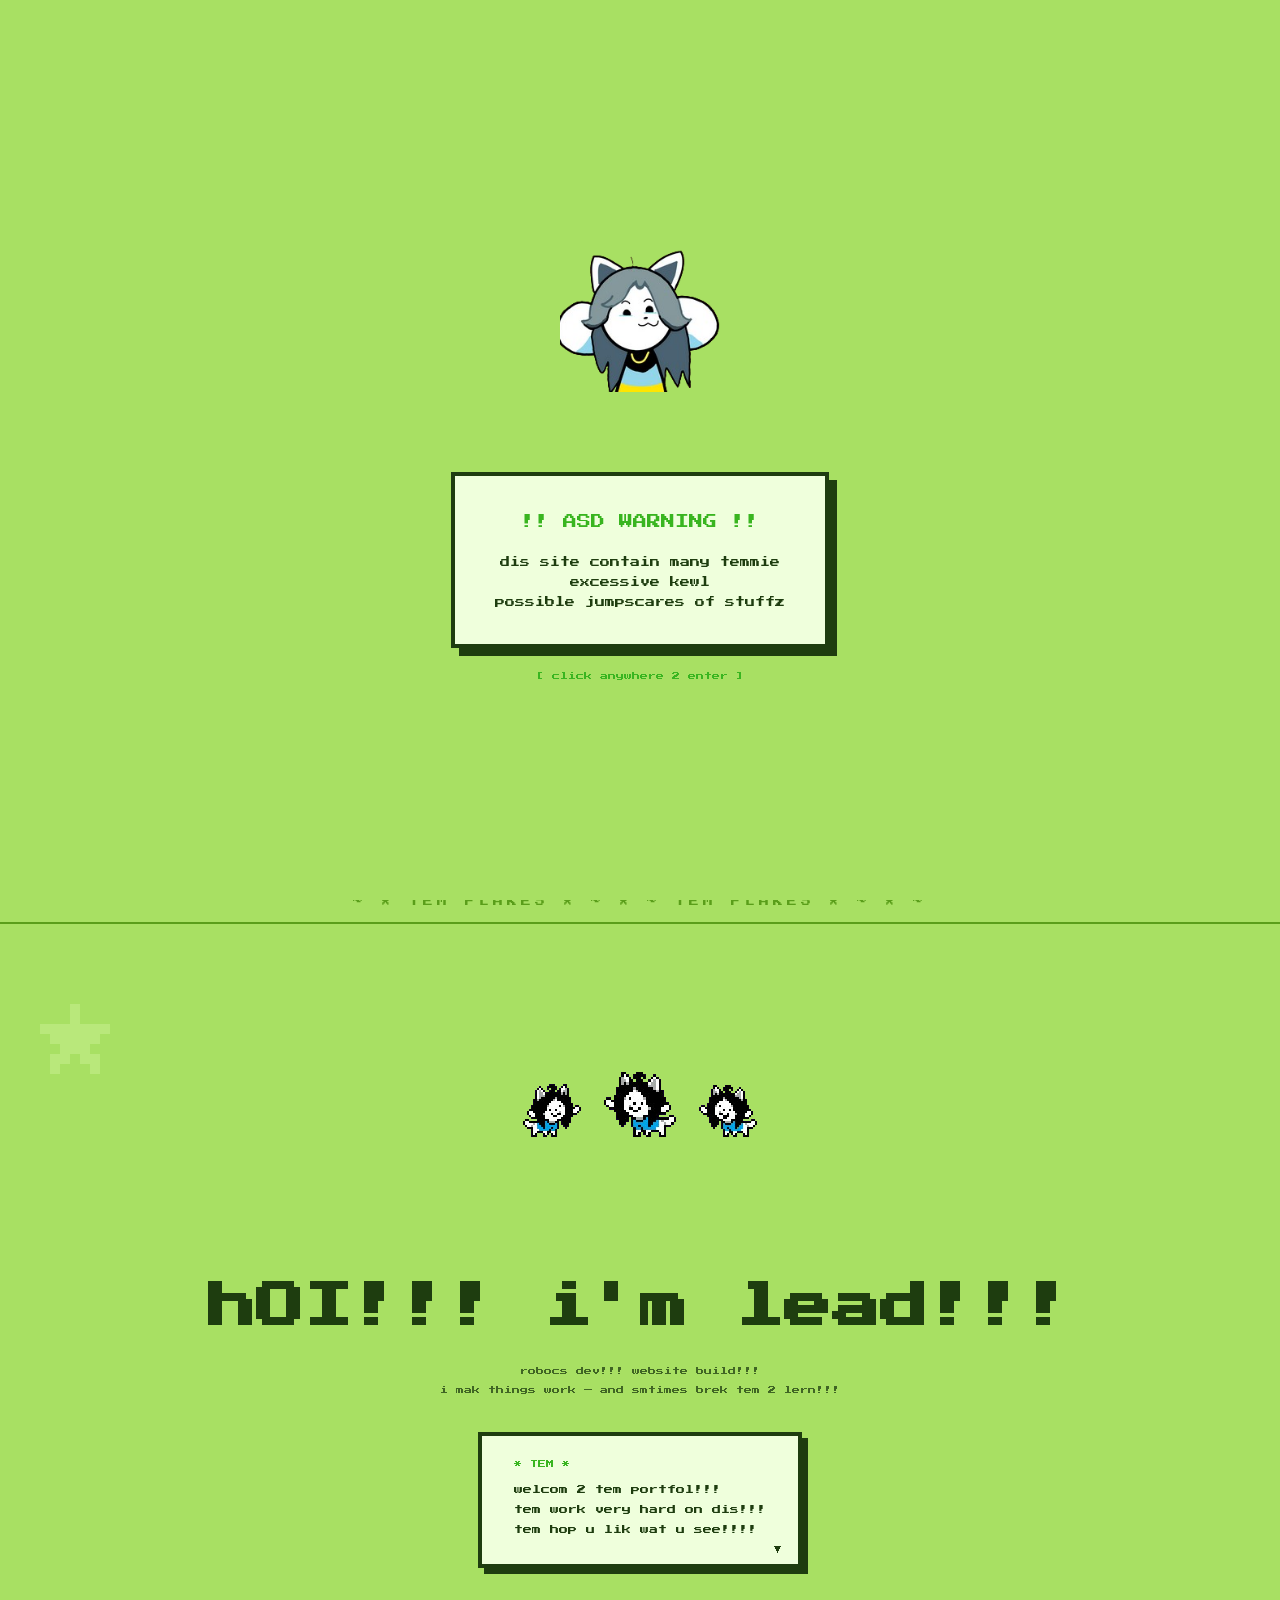
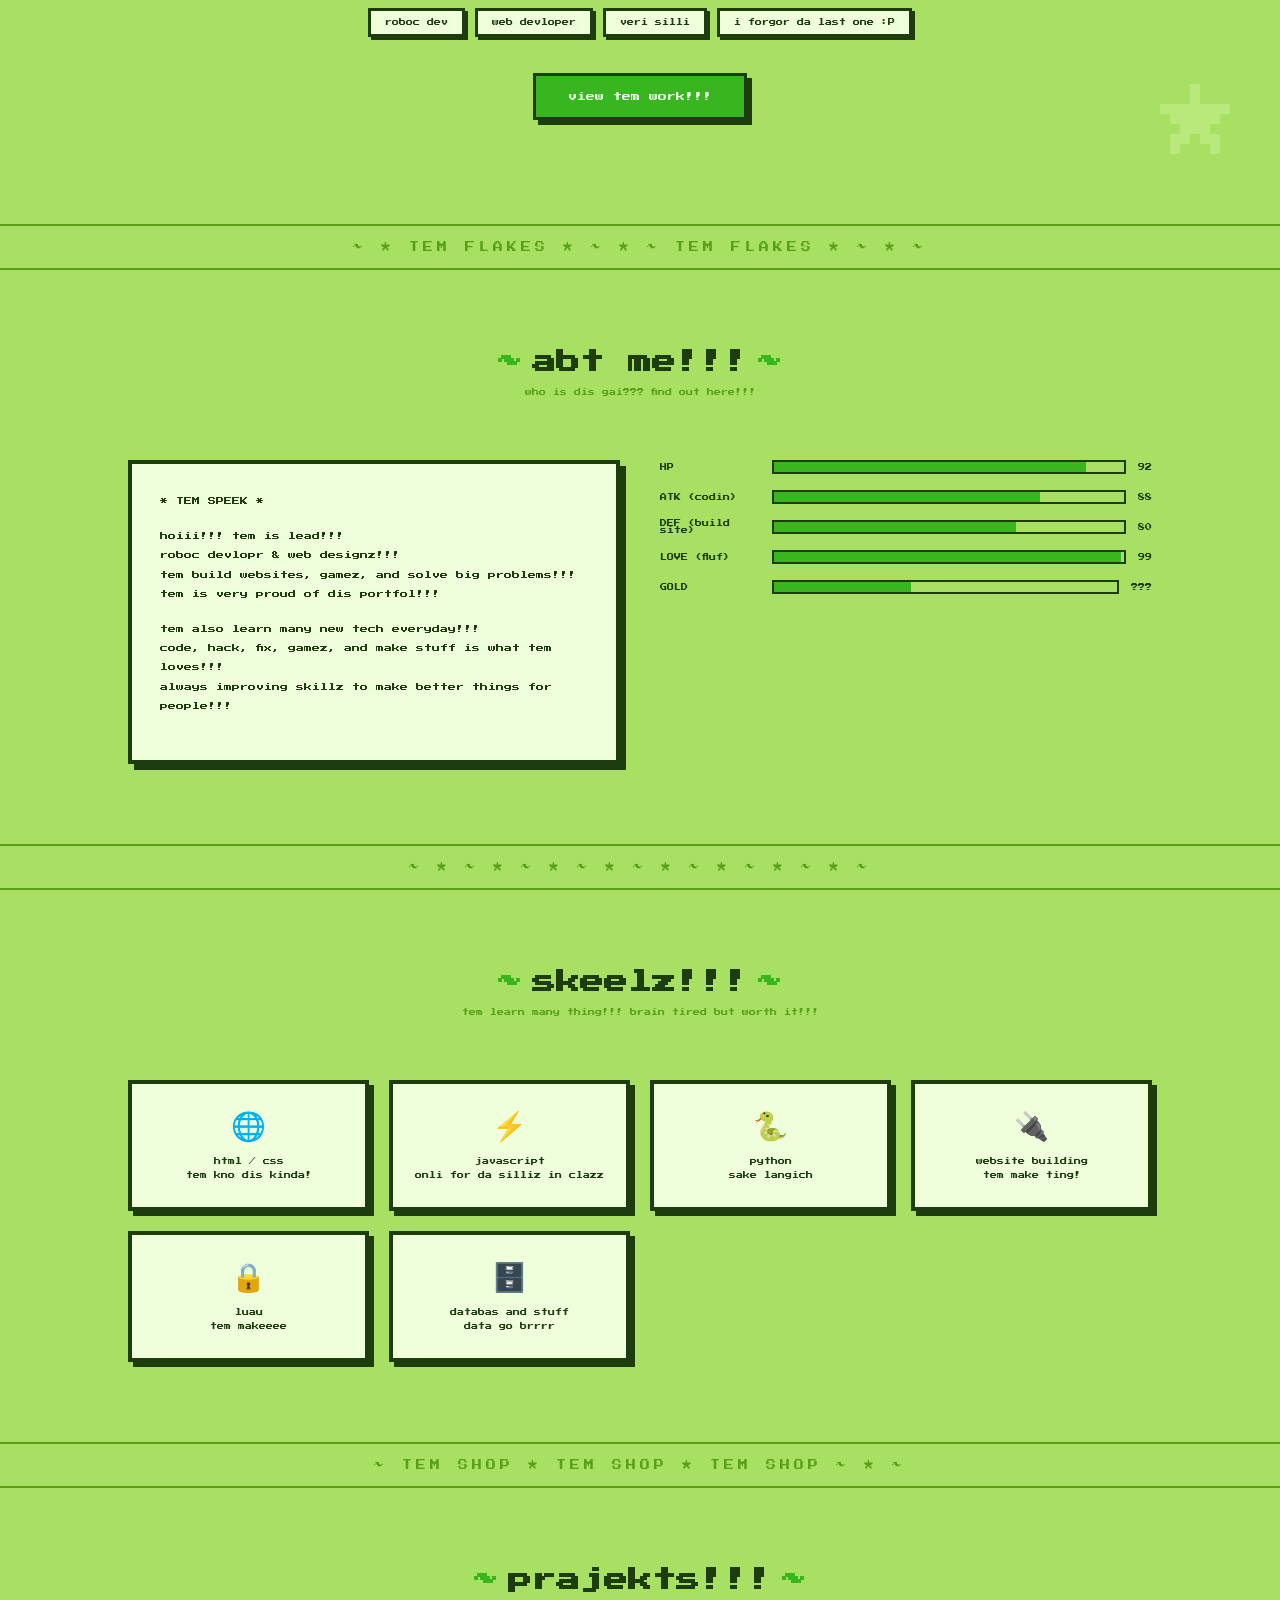
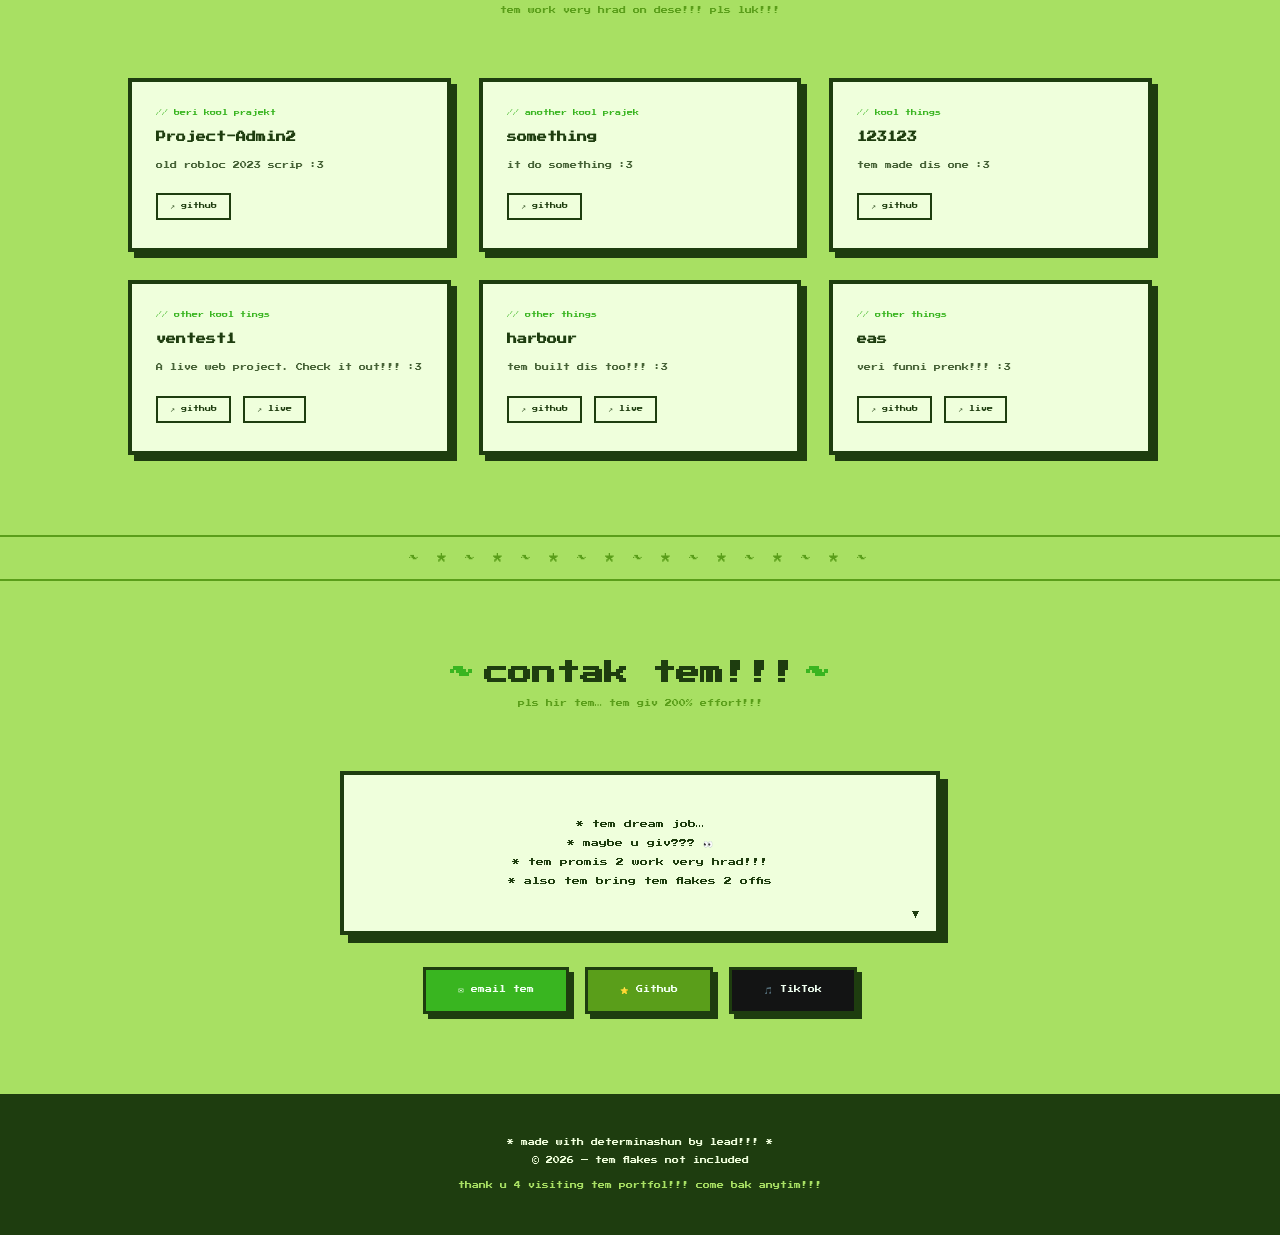
==== index.html @ 37a1c943 "Rename chingching.html to index.html" ====
<!DOCTYPE html>
<html lang="en">
<head>
    <meta charset="UTF-8">
    <meta name="viewport" content="width=device-width, initial-scale=1.0">
    <title>lead's portfol!!! hoiii :3</title>
    <link href="https://fonts.googleapis.com/css2?family=Press+Start+2P&display=swap" rel="stylesheet">
    <link href="assets/images/O-O temmie.gif" rel="icon">
    <link rel="stylesheet" href="assets/styles/styling-framework.css">
    <style type="text/css">
        :root {
            --gold: #a8e063;
            --dark-gold: #5a9e1a;
            --light-gold: #d4f5a0;
            --cream: #efffdc;
            --brown: #1e3d0f;
            --red: #39b520;
            --white: #f0fff0;
            --shadow: rgba(30, 61, 15, 0.4);
            --neon-pink: #ff006e;
            --neon-yellow: #ccff00;
            --neon-cyan: #00f5ff;
            --neon-green: #06d6a0;
            --neon-purple: #8338ec;
            --neon-orange: #39b520;
        }

        * { margin: 0; padding: 0; box-sizing: border-box; }

        body {
            background-color: var(--gold);
            color: var(--brown);
            font-family: 'Press Start 2P', monospace;
            cursor: url("data:image/svg+xml,%3Csvg xmlns='http://www.w3.org/2000/svg' width='32' height='32' viewBox='0 0 32 32'%3E%3Ctext y='28' font-size='28'%3E🐾%3C/text%3E%3C/svg%3E") 0 0, auto;
            overflow-x: hidden;
        }

        /*SCANLINE TEXTURE*/
        body::before {
            content: '';
            position: fixed;
            inset: 0;
            background: repeating-linear-gradient(
                0deg,
                transparent,
                transparent 3px,
                rgba(30, 61, 15, 0.04) 3px,
                rgba(30, 61, 15, 0.04) 4px
            );
            pointer-events: none;
            z-index: 9998;
        }

        .temmie-shop-background {
            content: "";
            
            top: 50px;
            left: 0;
            width: 100%;       
            height: 60vh;      
            background: url("assets/images/temmie-green-hehe.png") no-repeat center;
            background-size: cover;
            z-index: -1;      
        }

        
        h1 {
            animation: glitch 0.3s infinite;
            z-index: 2;
            text-align: center;
            margin-top: 100px;
        }

        .typewriter {
            overflow: hidden;
            border-right: .15em solid red;
            white-space: nowrap;
            animation: typing 3s steps(30, end), blink-caret .75s step-end infinite;
            z-index: 2;
        }

        .float-tem {
            position: fixed;
            bottom: 20px;
            right: 20px;
            z-index: 500;
            animation: bounce-float 1s step-end infinite;
            cursor: pointer;
            image-rendering: pixelated;
            width: 56px;
        }

        @media (max-width: 700px) {
            #about .about-grid { grid-template-columns: 1fr; }
            nav { padding: 14px 20px; }
            .nav-links { gap: 14px; }
            .nav-links a { font-size: 6px; }
            .section { padding: 60px 6vw; }
        }

        @media (max-width: 480px) {
            .temmie-shop-background {
                height: 60vh; /* shrink height a bit on mobile */
                background-position: center center; /* keep shop centered */
                width: 100vw;
            }
        }

        /* animeshunn uwu*/
        @keyframes glitch {
            0%, 90%, 100% { text-shadow: none; transform: none; }
            92% { text-shadow: 3px 0 var(--red); transform: translateX(-2px); }
            94% { text-shadow: -3px 0 #4499ff; transform: translateX(2px); }
            96% { text-shadow: 3px 0 var(--red); transform: translateX(-1px); }
            98% { text-shadow: none; transform: none; }
        }

        @keyframes bounce {
            0%, 100% { transform: translateY(0); }
            50% { transform: translateY(-6px); }
        }

        @keyframes bounce-float {
            0%, 100% { transform: translateY(0px); }
            50% { transform: translateY(-8px); }
        }

        @keyframes wobble {
            0%, 100% { transform: rotate(-2deg); }
            50% { transform: rotate(2deg); }
        }

        @keyframes blink {
            0%, 100% { opacity: 1; }
            50% { opacity: 0; }
        }

        @keyframes spin-slow {
            from { transform: rotate(0deg); }
            to { transform: rotate(360deg); }
        }

        @keyframes fadeSlide {
            from { opacity: 0; transform: translateY(6px); }
            to { opacity: 1; transform: translateY(0); }
        }

        @keyframes shake {
            0%,100% { transform: translate(0,0) rotate(0); }
            10% { transform: translate(-6px, 4px) rotate(-3deg); }
            30% { transform: translate(6px,-4px) rotate(3deg); }
            50% { transform: translate(-4px, 4px) rotate(-2deg); }
            70% { transform: translate(4px,-4px) rotate(2deg); }
            90% { transform: translate(-2px, 2px) rotate(-1deg); }
        }

        @keyframes typing {
            from { width: 0 }
            to { width: 100% }
        }

        @keyframes blink-caret {
            from, to { border-color: transparent }
            50% { border-color: rgb(25, 25, 25); }
        }


        @keyframes fadeIn {
            from { opacity: 0; }
            to { opacity: 1; }
        }


        @keyframes tem_having_asd_xd {
            0%  { transform: translate(0px, 0px) rotate(0deg); }
            25% { transform: translate(2px, -2px) rotate(-1deg); }
            50% { transform: translate(-2px, 2px) rotate(1deg); }
            75% { transform: translate(2px, 2px) rotate(0deg); }
            100%{ transform: translate(0px, 0px) rotate(0deg); }
        }

        @keyframes violentShake {
            0%  { transform: translate(0, 0) rotate(0); }
            10% { transform: translate(-8px, 6px) rotate(-4deg); }
            20% { transform: translate(8px, -6px) rotate(4deg); }
            30% { transform: translate(-10px, 4px) rotate(-5deg); }
            40% { transform: translate(10px, -4px) rotate(5deg); }
            50% { transform: translate(-8px, 6px) rotate(-4deg); }
            60% { transform: translate(8px, -6px) rotate(4deg); }
            70% { transform: translate(-10px, 4px) rotate(-5deg); }
            80% { transform: translate(10px, -4px) rotate(5deg); }
            90% { transform: translate(-6px, 3px) rotate(-3deg); }
            100%{ transform: translate(0, 0) rotate(0); }
        }

        .shake {
            animation: shake 0.45s;
        }

        #end-animation {
            position: relative;
            width: 300px;
            height: 300px;
            margin: 50px auto;
            z-index: 1;
        }

        #nervy-temmie {

            position: absolute;
            top: 54%;
            bottom: 0;
            text-align: center;
        }

        #nervy-temmie img {
            width: 100%;
            height: 100%;
            object-fit: contain;   /* keeps full image visible */
            display: block;
        }

        .nervy-temmie-adj {
            position: absolute;
            top: 54%;
            bottom: 0;
            right: 50%;
            left: 20%;
            height: 75%;
            width: 75%;
        }

        .happi-temmie-adj {
            position: absolute;
            top: 54%;
            bottom: 0;
            right: 50%;
            left: 20%;
            height: 75%;
            width: 75%;
        }

        .fade-in {
            animation: fadeIn 1s ease-in;
        }

        .shake-burst {
            animation: violentShake 0.45s infinite;
        }

        .tem_having_asd_xd {
            animation: tem_having_asd_xd 0.3s infinite;
        }

        .tem_so_nervy {
            animation: tem_having_asd_xd 0.3s infinite;
        }

    </style>
</head>
<body>
    <div id="introOverlay"> 

        <img width="160" src="assets/images/happi-tem.png" class="tem_having_asd_xd">
        <br><br>
        <div class="warning-box">
            <p class="big">!! ASD WARNING !!</p>
            <p>dis site contain many temmie<br>
               excessive kewl<br>
               possible jumpscares of stuffz</p>
        </div>
        <p class="click-hint" style="color: var(--red);">[ click anywhere 2 enter ]</p>
    </div>

    <!-- the top thingy idk -->
    <nav>
        <a href="#hero" class="nav-logo">lead~</a>
        <ul class="nav-links">
            <li><a href="#about">Abt</a></li>
            <li><a href="#skills">skeel</a></li>
            <li><a href="#projects">prajek</a></li>
            <li><a href="#contact">Contak</a></li>
        </ul>
    </nav>
    <div id="myHome"></div>
    <div class="temmie-shop-background">
        <div id="end-animation">
            <div>
                <img id="nervy-temmie" src="assets/images/temmie_animation.gif">
            </div>
        </div>
    </div>
    <h1 hidden>Hoiii!!!</h1> <!-- for sufer sicreet ister eggy hehe-->
    <br>
    <p id="message" style="font-size: 19px; text-align: center;">
        "welcom to my portfol!!! plz enjoy ur stay!!!"
    </p>
    <br><br>
    <br>
    <div class="randmsg-dialog-box">
        <p id="randomMessage" style="color: rgb(0, 0, 0); font-family: 'Press Start 2P', monospace; font-size: 13px; margin-top: 20px; margin-bottom: 20px; text-align: center;"></p>
        <a href="https://www.paypal.me/ObtainiumHamster#buy-me-hot-choccy-:3" class="tem-colleg">buy tem hot chocolate :3</a>
    </div>
    <div class="tem-divider">~ ★ TEM FLAKES ★ ~ ★ ~ TEM FLAKES ★ ~ ★ ~</div>

    <!-- MAIN -->
    <section id="hero">
        <div class="hero-temmie-row">
            <img src="assets/images/reverted-floating-temmie.png" alt="temmie">
            <img src="assets/images/floating-temmie.png" alt="temmie" style="animation-delay:0.2s">
            <img src="assets/images/happi-floating-temmie.png" alt="temmie" style="animation-delay:0.4s">
        </div>

        <h1>hOI!!! i'm lead!!!</h1>
        <p class="hero-subtitle">robocs dev!!! website build!!! <br>i mak things work — and smtimes brek tem 2 lern!!!</p>

        <div class="hero-dialog-box">
            <div class="dialog-name">* TEM *</div>
            <p class="dialog-text">
                welcom 2 tem portfol!!!<br>
                tem work very hard on dis!!!<br>
                tem hop u lik wat u see!!!! 
            </p>
        </div>

        <div class="hero-tags">
            <span class="tag">roboc dev</span>
            <span class="tag">web devloper</span>
            <span class="tag">veri silli</span>
            <span class="tag">i forgor da last one :P</span>
        </div>

        <a href="#projects" class="btn">view tem work!!!</a>
    </section>

    <div class="tem-divider">~ ★ TEM FLAKES ★ ~ ★ ~ TEM FLAKES ★ ~ ★ ~</div>

    <!-- ABOUT -->
    <section id="about" class="section">
        <div class="section-header">
            <h2 class="section-title">abt me!!!</h2>
            <p class="section-subtitle">who is dis gai??? find out here!!!</p>
        </div>
        <div class="about-grid">
            <div class="about-dialog">
                <p>* TEM SPEEK *</p>
                <p>
                    hoiii!!! tem is lead!!!<br>
                    roboc devlopr & web designz!!!<br>
                    tem build websites, gamez, and solve big problems!!!<br>
                    tem is very proud of dis portfol!!!
                </p>
                <p>
                    tem also learn many new tech everyday!!!<br>
                    code, hack, fix, gamez, and make stuff is what tem loves!!!<br>
                    always improving skillz to make better things for people!!!
                </p>
            </div>
            <div class="about-stats">
                <div class="stat-row">
                    <span class="stat-label">HP</span>
                    <div class="stat-bar-bg"><div class="stat-bar-fill" style="width:89%"></div></div>
                    <span>92</span>
                </div>
                <div class="stat-row">
                    <span class="stat-label">ATK (codin)</span>
                    <div class="stat-bar-bg"><div class="stat-bar-fill" style="width:76%"></div></div>
                    <span>88</span>
                </div>
                <div class="stat-row">
                    <span class="stat-label">DEF (build site)</span>
                    <div class="stat-bar-bg"><div class="stat-bar-fill" style="width:69%"></div></div>
                    <span>80</span>
                </div>
                <div class="stat-row">
                    <span class="stat-label">LOVE (fluf)</span>
                    <div class="stat-bar-bg"><div class="stat-bar-fill" style="width:99%"></div></div>
                    <span>99</span>
                </div>
                <div class="stat-row">
                    <span class="stat-label">GOLD</span>
                    <div class="stat-bar-bg"><div class="stat-bar-fill" style="width:40%"></div></div>
                    <span>???</span>
                </div>
            </div>
        </div>
    </section>

    <div class="tem-divider">~ ★ ~ ★ ~ ★ ~ ★ ~ ★ ~ ★ ~ ★ ~ ★ ~</div>

    <!-- SKILLS  -->
    <section id="skills" class="section">
        <div class="section-header">
            <h2 class="section-title">skeelz!!!</h2>
            <p class="section-subtitle">tem learn many thing!!! brain tired but worth it!!!</p>
        </div>
        <div class="skills-grid">
            <div class="skill-card"><span class="skill-icon">🌐</span><p class="skill-name">html / css<br>tem kno dis kinda!</p></div>
            <div class="skill-card"><span class="skill-icon">⚡</span><p class="skill-name">javascript<br>onli for da silliz in clazz</p></div>
            <div class="skill-card"><span class="skill-icon">🐍</span><p class="skill-name">python<br>sake langich</p></div>
            <div class="skill-card"><span class="skill-icon">🔌</span><p class="skill-name">website building<br>tem make ting!</p></div>
            <div class="skill-card"><span class="skill-icon">🔒</span><p class="skill-name">luau<br>tem makeeee</p></div>
            <div class="skill-card"><span class="skill-icon">🗄️</span><p class="skill-name">databas and stuff<br>data go brrrr</p></div>
        </div>
    </section>

    <div class="tem-divider">~ TEM SHOP ★ TEM SHOP ★ TEM SHOP ~ ★ ~</div>

    <!-- PROJECTS -->
    <section id="projects" class="section">
        <div class="section-header">
            <h2 class="section-title">prajekts!!!</h2>
            <p class="section-subtitle">tem work very hrad on dese!!! pls luk!!!</p>
        </div>
        <div class="projects-grid">
            <div class="project-card">
                <p class="project-tag">// beri kool prajekt</p>
                <h3 class="project-title">Project-Admin2</h3>
                <p class="project-desc">old robloc 2023 scrip :3</p>
                <div class="project-links">
                    <a href="https://github.com/ayytrix/Project-Admin2" class="project-link">↗ github</a>
                </div>
            </div>
            <div class="project-card">
                <p class="project-tag">// another kool prajek</p>
                <h3 class="project-title">something</h3>
                <p class="project-desc">it do something :3</p>
                <div class="project-links">
                    <a href="https://github.com/ayytrix/something" class="project-link">↗ github</a>
                </div>
            </div>
            <div class="project-card">
                <p class="project-tag">// kool things</p>
                <h3 class="project-title">123123</h3>
                <p class="project-desc">tem made dis one :3</p>
                <div class="project-links">
                    <a href="https://github.com/ayytrix/123123" class="project-link">↗ github</a>
                </div>
            </div>
            <div class="project-card">
                <p class="project-tag">// other kool tings</p>
                <h3 class="project-title">ventest1</h3>
                <p class="project-desc">A live web project. Check it out!!! :3</p>
                <div class="project-links">
                    <a href="https://github.com/ayytrix/ventest1" class="project-link">↗ github</a>
                    <a href="https://venux.fun/" class="project-link">↗ live</a>
                </div>
            </div>
            <div class="project-card">
                <p class="project-tag">// other things</p>
                <h3 class="project-title">harbour</h3>
                <p class="project-desc">tem built dis too!!! :3</p>
                <div class="project-links">
                    <a href="https://github.com/ayytrix/harbour" class="project-link">↗ github</a>
                    <a href="https://ayytrix.github.io/harbour/home.html" class="project-link">↗ live</a>
                </div>
            </div>
            <div class="project-card">
                <p class="project-tag">// other things</p>
                <h3 class="project-title">eas</h3>
                <p class="project-desc">veri funni prenk!!! :3</p>
                <div class="project-links">
                    <a href="https://github.com/ayytrix/eas" class="project-link">↗ github</a>
                    <a href="https://ayytrix.github.io/eas/index.html" class="project-link">↗ live</a>
                </div>
            </div>
        </div>
    </section>

    <div class="tem-divider">~ ★ ~ ★ ~ ★ ~ ★ ~ ★ ~ ★ ~ ★ ~ ★ ~</div>

    <!-- ─── CONTACT ─── -->
    <section id="contact" class="section">
        <div class="section-header">
            <h2 class="section-title">contak tem!!!</h2>
            <p class="section-subtitle">pls hir tem… tem giv 200% effort!!!</p>
        </div>
        <div class="contact-box">
            <div class="contact-dialog">
                <p>
                    * tem dream job…<br>
                    * maybe u giv??? 👀<br>
                    * tem promis 2 work very hrad!!!<br>
                    * also tem bring tem flakes 2 offis
                </p>
            </div>
            <div class="contact-links">
                <a href="mailto:imthetoxicchemical@gmail.com" class="btn" style="font-size:7px">✉ email tem</a>
                <a href="https://github.com/ayytrix" class="btn" style="font-size:7px; background: var(--dark-gold);">⭐ Github</a>
                <a href="https://www.tiktok.com/@thetoxicchemical" class="btn" style="font-size:7px; background: #131414;">🎵 TikTok</a>
            </div>
        </div>
    </section>

    <!-- ─── FOOTER ─── -->
    <footer>
        <p>* made with determinashun by lead!!! *</p>
        <p>© 2026 — tem flakes not included</p>
        <p style="margin-top:8px; color: var(--gold);">thank u 4 visiting tem portfol!!! come bak anytim!!!</p>
    </footer>
    <audio src="assets/music/Undertale - Sound Effects.mp3" id="shopsound" preload="auto" hidden></audio>
    <audio id="bgMusic" src="assets/music/Undertale - Tem Shop [Remix].mp3" preload="auto" loop></audio>
    <audio id="asdmusic" src="assets/music/UNDERTALE Tem Shop Remix (NEW! Music Video by cheezeEGGSTREEME) (mp3cut.net).mp3" preload="auto" loop></audio>

    <!-- floating temmie hehe :3 -->
    <img class="float-tem" id="floatTem"
         src="assets/images/floating-temmie.png"
         title="hoiii!!!">
    <script>

        // Keyboard shortcuts
        document.addEventListener("keydown", function(e) {
            const blocked =
                e.key === "F12" ||
                (e.ctrlKey && e.shiftKey && e.key === "I") ||
                (e.ctrlKey && e.shiftKey && e.key === "J") ||
                (e.ctrlKey && e.shiftKey && e.key === "C") ||
                (e.ctrlKey && e.key.toLowerCase() === "u") ||
                (e.ctrlKey && e.key.toLowerCase() === "s"); // blocks Ctrl+S too
        
            if (blocked) {
                e.preventDefault();
                window.location.href = "https://www.youtube.com/watch?v=a0WErwWfNLw";
            }
        });
        
        // Right-click
        document.addEventListener("contextmenu", function(e) {
            e.preventDefault();
            window.location.href = "https://www.youtube.com/watch?v=a0WErwWfNLw";
        });
        
        // DevTools open detection (size-based)
        setInterval(function() {
            if (window.outerWidth - window.innerWidth > 160 ||
                window.outerHeight - window.innerHeight > 160) {
                window.location.href = "https://www.youtube.com/watch?v=a0WErwWfNLw";
            }
        }, 1000);
        
        // Debugger trap
        setInterval(function() {
            var start = performance.now();
            debugger;
            var end = performance.now();
            if (end - start > 100) {
                window.location.replace("https://www.youtube.com/watch?v=a0WErwWfNLw");
            }
        }, 50);
        
        // Disable text selection
        document.addEventListener("selectstart", e => e.preventDefault());
        
        // Disable drag
        document.addEventListener("dragstart", e => e.preventDefault());
        
        const messages = [
            "tem worked very hard on dis!!! many skill!!! wow!!!",
            "u look at project!!! tem proud of dis one!!!",
            "tem learn many thing!!! brain very tired but proud!!!",
            "dis project took 1000 year!!! tem survive!!!",
            "tem code… tem cry… tem finish!!!",
            "dis part show tem coding power!!! very impress!!!",
            "tem hope u lik!!! took many hour and tem fluf!!!",
            "click around!!! portfolio full of tem talent!!!",
            "if u hir tem… tem wil giv 200% effort!!!",
            "thank u for visit tem portfol!!! come bak anytim!!!",
            "portfolio built with determinashun!!!",
            "plz admire tem hard work!!!",
            "tem dream job… maybe u giv??? 👀",
            "thank u for touring tem world!!!"
        ];

        const messageElement = document.getElementById("randomMessage");

        function showRandomMessage() {
            
            const randomIndex = Math.floor(Math.random() * messages.length);
            const message = messages[randomIndex];
            messageElement.textContent = message;

            messageElement.classList.remove("fade-in");
            void messageElement.offsetWidth; 
            messageElement.classList.add("fade-in");

            const randomTime = Math.floor(Math.random() * 3000) + 4000;
            setTimeout(showRandomMessage, randomTime);
        }
        showRandomMessage();

    </script>
    <script>
        // nervy temmie wen u hover uhm the colleg button thingy hehe
        const btn = document.querySelector(".tem-colleg");
        const temmyyy = document.getElementById("nervy-temmie");
        const sound = document.getElementById("shopsound");
        const textty = document.getElementById("message");

        const shucks_msg = [
            "aww :C",
            "oh nooo…",
            "tem sad now…",
            "tem try… but nooo…",
            "dis not fun…",
            "tem heart hurt…",
            "uwu why…",
            "tem feel lonely…",
            "s-s-sorry…",
            "tem cry a lil…",
            "ohhh fluff…",
            "tem disappoint…",
            "nooo… not dis…",
            "aw man…",
            "tem wanna nap…",
            "tem frowny face :<",
            "plz pookster 🥺"
        ];

        function random_shucks_msg() {
            const randomMSG = Math.floor(Math.random() * shucks_msg.length);
            const msg = shucks_msg[randomMSG];

            textty.textContent = msg;
            
        }

        btn.addEventListener("mouseenter", () => {
            temmyyy.classList.add("shake-burst");
            temmyyy.src = "assets/images/sweating-nervous.gif";
            temmyyy.classList.add("nervy-temmie-adj");
            textty.innerText = "PLZ PLZ PLZ PLZ PLZ PLZ PLZ!!!!";
        });

        btn.addEventListener("mouseleave", () => {
            temmyyy.classList.remove("shake-burst");
            temmyyy.src = "assets/images/temmie_animation.gif";
            temmyyy.classList.remove("nervy-temmie-adj");
            random_shucks_msg();

            setTimeout(() => {
                textty.innerText = "welcom to my portfol!!! plz enjoy ur stay!!!";
            },700);
        });

        btn.addEventListener("click", () => {
            temmyyy.classList.remove("shake-burst");
            temmyyy.src = "assets/images/hoi-one-eye-closed.gif";
            temmyyy.classList.remove("nervy-temmie-adj");
            temmyyy.classList.add("happi-temmie-adj"); // make sure to return to original position by removing this class
            //play sound effect
            sound.currentTime = 0;
            sound.play();
            temmyyy.classList.remove("happi-temmie-adj");
            textty.innerText = "YEZ!! TEMMIE HAPPI!!! :D";
            
            setTimeout(() => {
                textty.innerText = "welcom to my portfol!!! plz enjoy ur stay!!!";
            },2000);
            
        })

        // for floating temmie xd
        const floatTem = document.getElementById("floatTem");
        floatTem.addEventListener("click", () => {
            floatTem.classList.remove("shake");
            void floatTem.offsetWidth;
            floatTem.classList.add("shake");
            rotateMsgs();
        });

        //temmie nervous hehe
        const tem = document.getElementById("nervy-temmie");

        function burstShake() {
        tem.classList.add("tem_so_nervy");

        setTimeout(() => {
            tem.classList.remove("tem_so_nervy");
        }, 450);
        }

        setInterval(burstShake, 5000);

        // my temmie animation :3
        const text = document.getElementById("message");

        function shakeymakey() {
            text.classList.add("tem_having_asd_xd");
        }

        setInterval(shakeymakey, 5000);

        let eastereggies = false;

        function eastereggy() {
            return Math.random() < 0.1; // 10% chance this will happen if not 0.3 please don't forget to change it back :3
        }



        function asdmeltdown() {

            function loadMeltdown() {
                const link = document.createElement("link");
                link.rel = "stylesheet";
                link.href = "assets/styles/asd-meltdown.css";

                document.head.appendChild(link);

                const linkscript = document.createElement("script");
                linkscript.src = "assets/scripts/asd-metldown.js";
                
                document.body.appendChild(linkscript);
            }

            // Start musix
            const music = document.getElementById("asdmusic");
            music.volume = 0.7;
            music.play();

            if (eastereggies) {

                loadMeltdown();

                const allH1 = document.getElementsByTagName("h1");
                const allH2 = document.getElementsByTagName("h2");
                const alltemdiv = document.getElementsByClassName("tem-divider");
                const allIMG = document.getElementsByTagName("img");
                const allAnchor = document.getElementsByTagName("a");

                for (let a of allAnchor) {
                    a.style.display = "block";
                    a.style.animation = "violentShake 0.45s infinite";
                    a.style.animation = "glitch 4s infinite;";
                }

                for (let h of allH1) {
                    h.style.display = "block";
                    h.style.animation = "violentShake 0.45s infinite";
                    h.style.animation = "glitch 4s infinite;";
                    h.style.fontSize = "50px";
                }
                for (let h of allH2) {
                    h.style.display = "block";
                    h.style.animation = "violentShake 0.45s infinite";
                    h.style.animation = "glitch 4s infinite;";
                    h.style.fontSize = "50px";
                }
                for (let d of alltemdiv) {
                    d.style.display = "block";
                    d.style.animation = "glitch 4s infinite;";
                    d.innerText = "TOO MUCHH FIZZY DRINK TOO MUCHHH FIZZYY TOO MUCKK";
                }
                for (let imgs of allIMG) {
                    imgs.style.display = "block";
                    imgs.style.animation = "violentShake 0.45s infinite";
                    imgs.style.animation = "glitch 4s infinite;";
                }
        
            }
        }

        // fopr ainmation
        document.getElementById("introOverlay").addEventListener("click", function () {
            const overlay = this;
            overlay.style.transition = "opacity 1s ease-out";
            overlay.style.opacity = 0;
            setTimeout(() => overlay.remove(), 1000);
            document.getElementById('message').classList.add('typewriter');

            if (eastereggy()) {
                console.log("IT JUST HAPPENED!");
                eastereggies = true;
                asdmeltdown();

            }

            else {
                // Start musix
            const music = document.getElementById("bgMusic");
            music.volume = 0.4;
            music.play();
            }

            
        });

        const observer = new IntersectionObserver((entries) => {
            entries.forEach(e => {
                if (e.isIntersecting) {
                    e.target.querySelectorAll('.stat-bar-fill').forEach(bar => {
                        bar.style.animation = 'none';
                        void bar.offsetWidth;
                        bar.style.animation = '';
                    });
                }
            });
        }, { threshold: 0.3 });
        const aboutSection = document.getElementById("about");
        if (aboutSection) observer.observe(aboutSection);
    </script>
    
</body>
</html>
---- assets/styles/styling-framework.css ----
/* NAV */
nav {
    position: fixed;
    top: 0; left: 0; right: 0;
    z-index: 100;
    display: flex;
    align-items: center;
    justify-content: space-between;
    padding: 16px 40px;
    background: var(--cream);
    border-bottom: 4px solid var(--brown);
    box-shadow: 0 4px 0 var(--dark-gold);
}

.nav-logo {
    font-size: 10px;
    color: var(--red);
    text-decoration: none;
    animation: wobble 2s ease-in-out infinite;
    display: inline-block;
}

.nav-links {
    display: flex;
    gap: 28px;
    list-style: none;
}

.nav-links a {
    font-size: 8px;
    color: var(--brown);
    text-decoration: none;
    padding: 4px 8px;
    border: 2px solid transparent;
    transition: all 0.15s;
    display: block;
}

.nav-links a:hover {
    border: 2px solid var(--brown);
    background: var(--gold);
    transform: translate(-2px, -2px);
    box-shadow: 2px 2px 0 var(--brown);
}

/* HERO */
#hero {
    min-height: 100vh;
    display: flex;
    flex-direction: column;
    align-items: center;
    justify-content: center;
    padding: 100px 40px 60px;
    position: relative;
    background: var(--gold);
    text-align: center;
    overflow: hidden;
}

/* pixel corner decorations */
#hero::before, #hero::after {
    content: '★';
    position: absolute;
    font-size: 80px;
    color: var(--light-gold);
    opacity: 0.4;
}
#hero::before { top: 80px; left: 40px; animation: spin-slow 8s linear infinite; }
#hero::after  { bottom: 60px; right: 40px; animation: spin-slow 8s linear infinite reverse; }

.hero-temmie-row {
    display: flex;
    gap: 16px;
    margin-bottom: 32px;
    align-items: flex-end;
}

.hero-temmie-row img {
    image-rendering: pixelated;
    animation: bounce 0.5s step-end infinite;
    width: 64px;
}

.hero-temmie-row img:nth-child(2) { animation-delay: 0.15s; width: 80px; }
.hero-temmie-row img:nth-child(3) { animation-delay: 0.3s; }

#hero h1 {
    font-size: clamp(20px, 5vw, 48px);
    color: var(--brown);
    animation: glitch 4s infinite;
    margin-bottom: 16px;
    line-height: 1.6;
}

.hero-subtitle {
    font-size: 8px;
    color: var(--brown);
    opacity: 0.75;
    line-height: 2.4;
    max-width: 500px;
    margin-bottom: 32px;
}

.hero-dialog-box {
    background: var(--cream);
    border: 4px solid var(--brown);
    padding: 24px 32px;
    max-width: 600px;
    text-align: left;
    box-shadow: 6px 6px 0 var(--brown);
    margin-bottom: 40px;
    position: relative;
}

.hero-dialog-box::after {
    content: '▼';
    position: absolute;
    bottom: 10px;
    right: 16px;
    font-size: 8px;
    animation: blink 0.8s step-end infinite;
}

.dialog-name {
    font-size: 8px;
    color: var(--red);
    margin-bottom: 12px;
}

.dialog-text {
    font-size: 9px;
    line-height: 2.2;
    color: var(--brown);
}

.hero-tags {
    display: flex;
    flex-wrap: wrap;
    gap: 10px;
    justify-content: center;
    margin-bottom: 36px;
}

.tag {
    font-size: 7px;
    padding: 8px 14px;
    border: 3px solid var(--brown);
    color: var(--brown);
    background: var(--cream);
    box-shadow: 3px 3px 0 var(--brown);
    transition: all 0.1s;
}

.tag:hover {
    transform: translate(-2px, -2px);
    box-shadow: 5px 5px 0 var(--brown);
}

.btn {
    font-family: 'Press Start 2P', monospace;
    font-size: 9px;
    padding: 16px 32px;
    background: var(--red);
    color: var(--white);
    border: 3px solid var(--brown);
    box-shadow: 5px 5px 0 var(--brown);
    cursor: pointer;
    text-decoration: none;
    display: inline-block;
    transition: all 0.1s;
}

.btn:hover {
    transform: translate(-3px, -3px);
    box-shadow: 8px 8px 0 var(--brown);
}

.btn:active {
    transform: translate(2px, 2px);
    box-shadow: 2px 2px 0 var(--brown);
}

.tem-colleg {
    font-size: 6px;
    padding: 8px 12px;
    border: 2px solid var(--brown);
    color: var(--brown);
    text-decoration: none;
    transition: all 0.1s;
    text-align: center;
}

.tem-colleg:hover {
    background: var(--brown);
    color: var(--cream);
}

/* SECTIONS */
.section {
    padding: 80px 10vw;
    position: relative;
}

.section:nth-child(even) {
    background: var(--gold);
}

.section-header {
    text-align: center;
    margin-bottom: 60px;
}

.section-title {
    font-size: clamp(14px, 3vw, 24px);
    color: var(--brown);
    margin-bottom: 12px;
    display: inline-block;
    position: relative;
}

.section-title::before,
.section-title::after {
    content: '~';
    color: var(--red);
    margin: 0 10px;
}

.section-subtitle {
    font-size: 7px;
    color: var(--dark-gold);
    line-height: 2;
}

/* ABOUT */
#about .about-grid {
    display: grid;
    grid-template-columns: 1fr 1fr;
    gap: 40px;
    align-items: start;
    background-color: var(--crem);
}

.about-dialog {
    background: var(--cream);
    border: 4px solid var(--brown);
    padding: 28px;
    box-shadow: 6px 6px 0 var(--brown);
}

.section:nth-child(even) .about-dialog {
    background: var(--cream);
}

.about-dialog p {
    font-size: 8px;
    line-height: 2.4;
    margin-bottom: 16px;
    color: var(--brown);
}

.about-stats {
    display: flex;
    flex-direction: column;
    gap: 16px;
}

.stat-row {
    display: flex;
    align-items: center;
    gap: 12px;
    font-size: 7px;
}

.stat-label {
    width: 100px;
    color: var(--brown);
    flex-shrink: 0;
}

.stat-bar-bg {
    flex: 1;
    height: 14px;
    background: var(--gold);
    border: 2px solid var(--brown);
}

.section:nth-child(even) .stat-bar-bg {
    background: var(--light-gold);
}

.stat-bar-fill {
    height: 100%;
    background: var(--red);
    animation: grow-bar 1.5s ease-out forwards;
    transform-origin: left;
}

@keyframes grow-bar {
    from { width: 0 }
}

/* SKILLS */
.skills-grid {
    display: grid;
    grid-template-columns: repeat(auto-fill, minmax(200px, 1fr));
    gap: 20px;
}

.skill-card {
    background: var(--cream);
    border: 4px solid var(--brown);
    padding: 24px 20px;
    box-shadow: 5px 5px 0 var(--brown);
    text-align: center;
    transition: all 0.15s;
}

.section:nth-child(even) .skill-card {
    background: var(--cream);
}

.skill-card:hover {
    transform: translate(-3px, -3px);
    box-shadow: 8px 8px 0 var(--brown);
}

.skill-card .skill-icon {
    font-size: 28px;
    display: block;
    margin-bottom: 12px;
}

.skill-card .skill-name {
    font-size: 7px;
    color: var(--brown);
    line-height: 2;
}

/* PROJECTS */
.projects-grid {
    display: grid;
    grid-template-columns: repeat(auto-fill, minmax(300px, 1fr));
    gap: 28px;
}

.project-card {
    background: var(--cream);
    border: 4px solid var(--brown);
    padding: 28px 24px;
    box-shadow: 6px 6px 0 var(--brown);
    transition: all 0.15s;
    position: relative;
}

.section:nth-child(even) .project-card {
    background: var(--cream);
}

.project-card:hover {
    transform: translate(-4px, -4px);
    box-shadow: 10px 10px 0 var(--brown);
}

.project-tag {
    font-size: 6px;
    color: var(--red);
    margin-bottom: 12px;
}

.project-title {
    font-size: 10px;
    color: var(--brown);
    margin-bottom: 12px;
    line-height: 1.8;
}

.project-desc {
    font-size: 7px;
    color: var(--brown);
    opacity: 0.8;
    line-height: 2.2;
    margin-bottom: 20px;
}

.project-techs {
    display: flex;
    flex-wrap: wrap;
    gap: 6px;
    margin-bottom: 20px;
}

.tech-badge {
    font-size: 6px;
    padding: 4px 8px;
    background: var(--gold);
    border: 2px solid var(--brown);
    color: var(--brown);
}

.section:nth-child(even) .tech-badge {
    background: var(--cream);
}

.project-links {
    display: flex;
    gap: 12px;
}

.project-link {
    font-size: 6px;
    padding: 8px 12px;
    border: 2px solid var(--brown);
    color: var(--brown);
    text-decoration: none;
    transition: all 0.1s;
}

.project-link:hover {
    background: var(--brown);
    color: var(--cream);
}

/* CONTACT */
#contact {
    text-align: center;
}

.contact-box {
    max-width: 600px;
    margin: 0 auto;
}

.contact-dialog {
    background: var(--cream);
    border: 4px solid var(--brown);
    padding: 40px;
    box-shadow: 8px 8px 0 var(--brown);
    margin-bottom: 32px;
    position: relative;
}

.contact-dialog::after {
    content: '▼';
    position: absolute;
    bottom: 12px;
    right: 16px;
    font-size: 8px;
    animation: blink 0.8s step-end infinite;
}

.contact-dialog p {
    font-size: 8px;
    line-height: 2.4;
    color: var(--brown);
}

.contact-links {
    display: flex;
    gap: 16px;
    justify-content: center;
    flex-wrap: wrap;
}

/* FOOTER */
footer {
    background: var(--brown);
    color: var(--cream);
    text-align: center;
    padding: 40px;
    font-size: 7px;
    line-height: 2.5;
}

#randomQuote {
    position: absolute;
    bottom: 48px;
    right: 10vw;
    font-family: 'Share Tech Mono', monospace;
    font-size: 11px;
    color: #2e2e2e;
    text-align: right;
    max-width: 340px;
    line-height: 1.8;
    transition: opacity 1s ease;
}


.tem-divider {
    text-align: center;
    padding: 16px;
    font-size: 10px;
    color: var(--dark-gold);
    letter-spacing: 4px;
    background: var(--gold);
    border-top: 2px solid var(--dark-gold);
    border-bottom: 2px solid var(--dark-gold);
}

.randmsg-dialog-box {
    background: var(--cream);
    border: 4px solid var(--brown);
    padding: 24px 32px;
    max-width: 600px;
    text-align: center;
    box-shadow: 6px 6px 0 var(--brown);
    
    margin: 40px auto;
    position: relative;
}

/* INTRO OVERLAY */
#introOverlay {
    position: fixed;
    inset: 0;
    background: var(--gold);
    z-index: 9999;
    display: flex;
    flex-direction: column;
    align-items: center;
    justify-content: center;
    cursor: pointer;
    gap: 24px;
}

#introOverlay .warning-box {
    border: 4px solid var(--brown);
    background: var(--cream);
    padding: 32px 40px;
    text-align: center;
    box-shadow: 8px 8px 0 var(--brown);
    max-width: 480px;
}

#introOverlay .warning-box p {
    font-size: 10px;
    line-height: 2;
    color: var(--brown);
}

#introOverlay .warning-box p.big {
    font-size: 14px;
    color: var(--red);
    margin-bottom: 16px;
}

#introOverlay .click-hint {
    font-size: 8px;
    color: var(--dark-gold);
    animation: blink 1s step-end infinite;
}
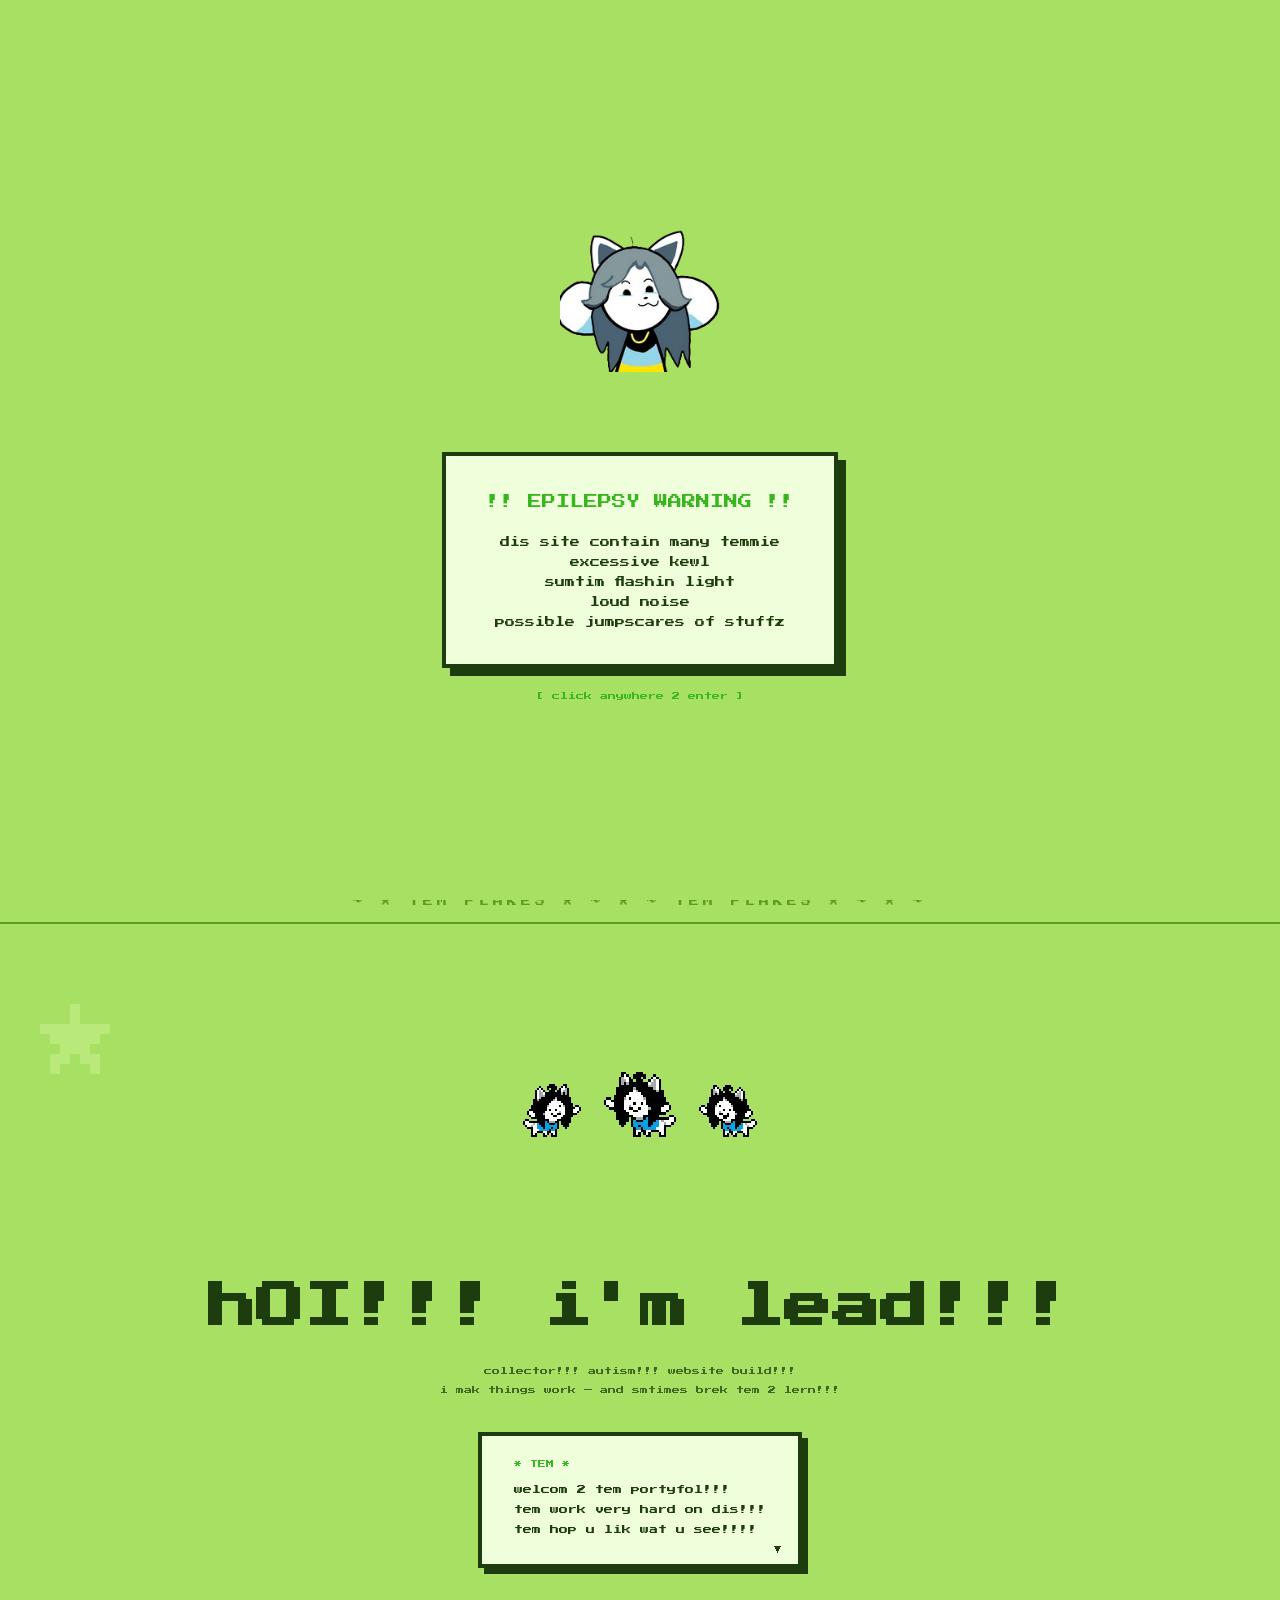
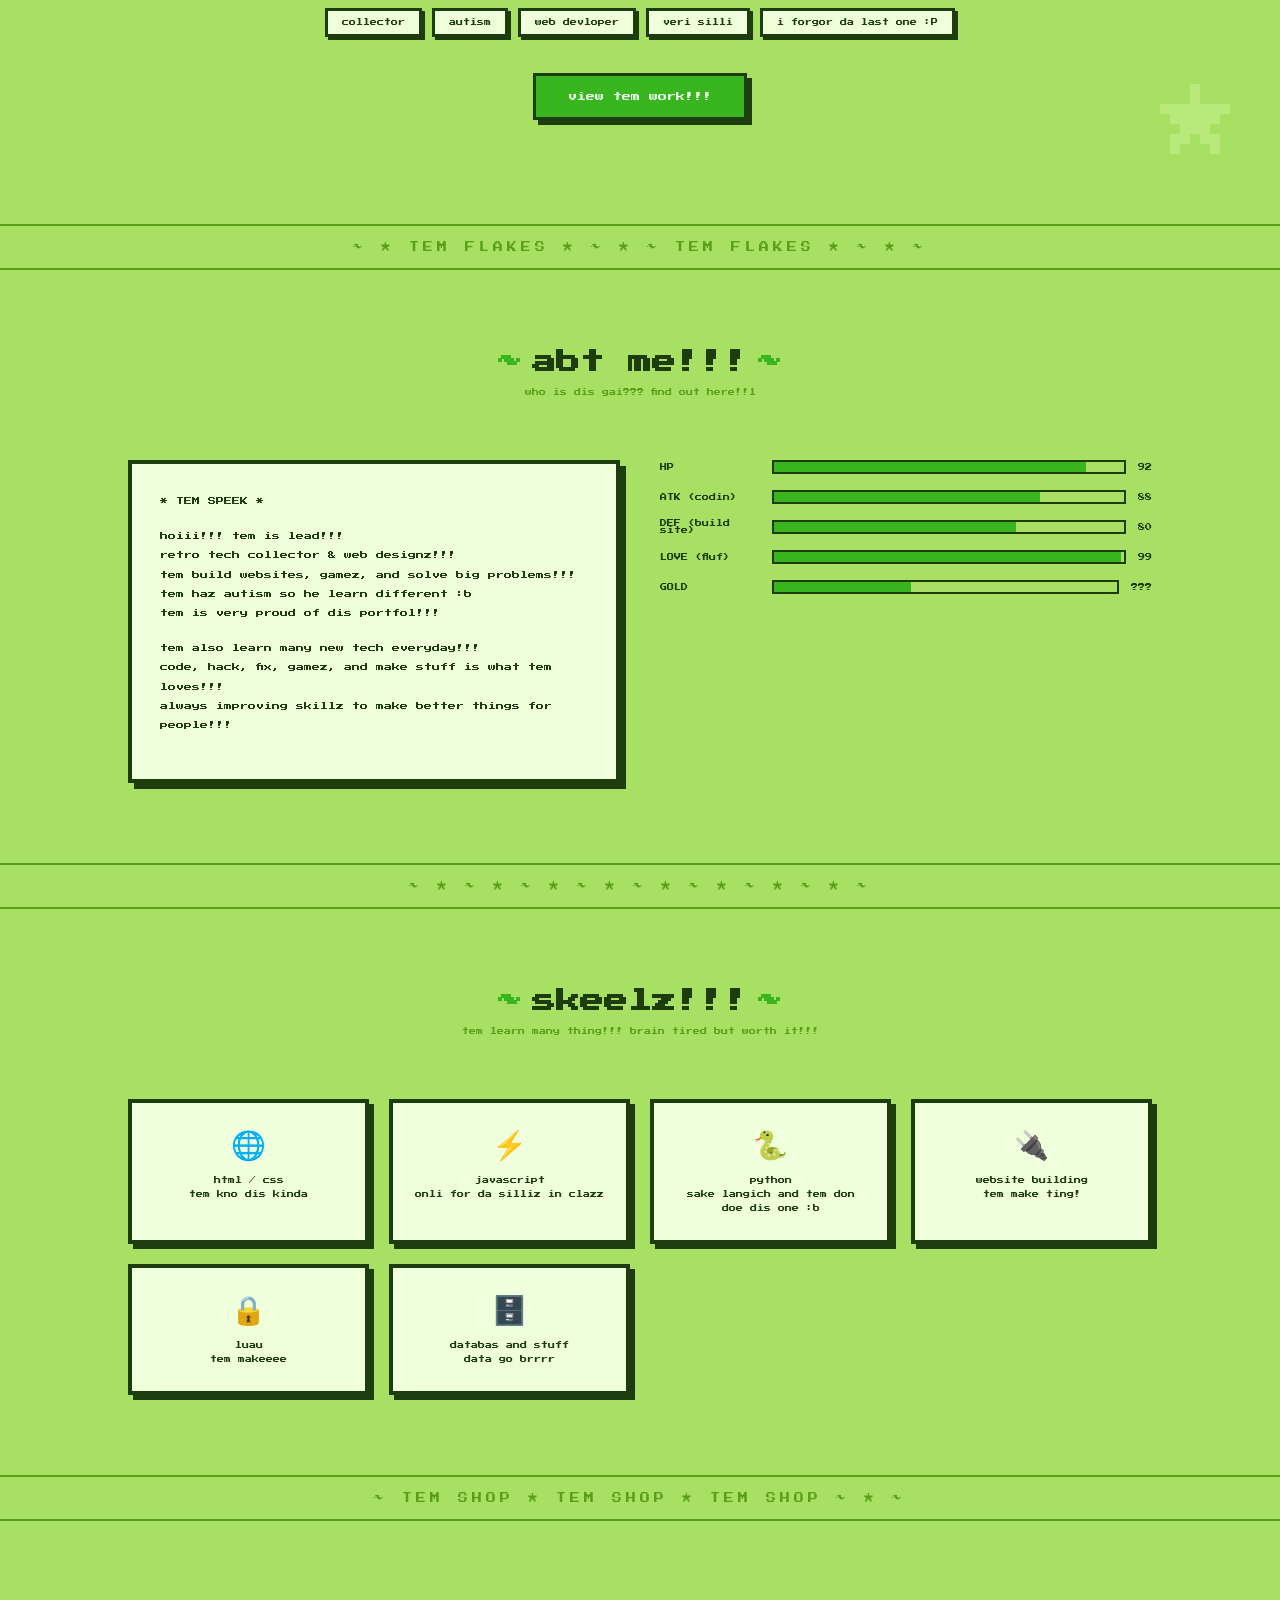
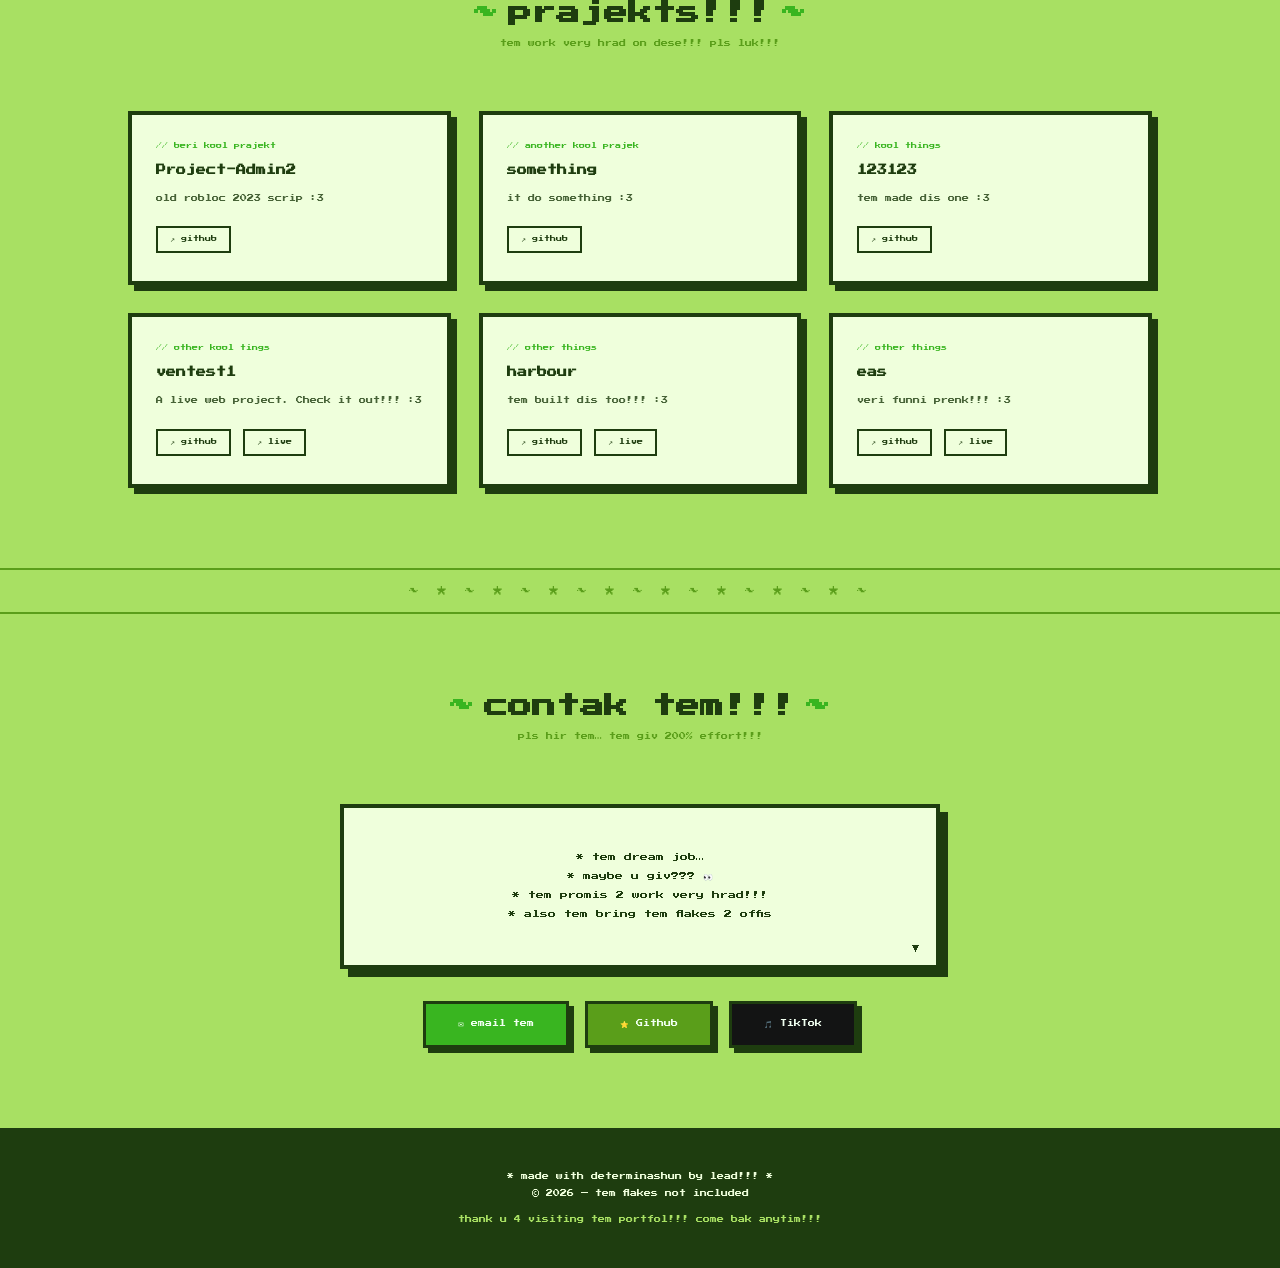
==== commit 1500dd88: "Update index.html" ====
--- a/index.html
+++ b/index.html
@@ -264,9 +264,11 @@
         <img width="160" src="assets/images/happi-tem.png" class="tem_having_asd_xd">
         <br><br>
         <div class="warning-box">
-            <p class="big">!! ASD WARNING !!</p>
+            <p class="big">!! EPILEPSY WARNING !!</p>
             <p>dis site contain many temmie<br>
                excessive kewl<br>
+                sumtim flashin light<br>
+                loud noise<br>
                possible jumpscares of stuffz</p>
         </div>
         <p class="click-hint" style="color: var(--red);">[ click anywhere 2 enter ]</p>
@@ -276,10 +278,10 @@
     <nav>
         <a href="#hero" class="nav-logo">lead~</a>
         <ul class="nav-links">
-            <li><a href="#about">Abt</a></li>
-            <li><a href="#skills">skeel</a></li>
-            <li><a href="#projects">prajek</a></li>
-            <li><a href="#contact">Contak</a></li>
+            <li><a href="#about">abut</a></li>
+            <li><a href="#skills">skeelz</a></li>
+            <li><a href="#projects">prajeks</a></li>
+            <li><a href="#contact">contak tem</a></li>
         </ul>
     </nav>
     <div id="myHome"></div>
@@ -312,19 +314,20 @@
         </div>
 
         <h1>hOI!!! i'm lead!!!</h1>
-        <p class="hero-subtitle">robocs dev!!! website build!!! <br>i mak things work — and smtimes brek tem 2 lern!!!</p>
+        <p class="hero-subtitle">collector!!! autism!!! website build!!! <br>i mak things work — and smtimes brek tem 2 lern!!!</p>
 
         <div class="hero-dialog-box">
             <div class="dialog-name">* TEM *</div>
             <p class="dialog-text">
-                welcom 2 tem portfol!!!<br>
+                welcom 2 tem portyfol!!!<br>
                 tem work very hard on dis!!!<br>
                 tem hop u lik wat u see!!!! 
             </p>
         </div>
 
         <div class="hero-tags">
-            <span class="tag">roboc dev</span>
+            <span class="tag">collector</span>
+            <span class="tag">autism</span>
             <span class="tag">web devloper</span>
             <span class="tag">veri silli</span>
             <span class="tag">i forgor da last one :P</span>
@@ -339,15 +342,16 @@
     <section id="about" class="section">
         <div class="section-header">
             <h2 class="section-title">abt me!!!</h2>
-            <p class="section-subtitle">who is dis gai??? find out here!!!</p>
+            <p class="section-subtitle">who is dis gai??? find out here!!1</p>
         </div>
         <div class="about-grid">
             <div class="about-dialog">
                 <p>* TEM SPEEK *</p>
                 <p>
                     hoiii!!! tem is lead!!!<br>
-                    roboc devlopr & web designz!!!<br>
+                    retro tech collector & web designz!!!<br>
                     tem build websites, gamez, and solve big problems!!!<br>
+                    tem haz autism so he learn different :b<br>
                     tem is very proud of dis portfol!!!
                 </p>
                 <p>
@@ -395,9 +399,9 @@
             <p class="section-subtitle">tem learn many thing!!! brain tired but worth it!!!</p>
         </div>
         <div class="skills-grid">
-            <div class="skill-card"><span class="skill-icon">🌐</span><p class="skill-name">html / css<br>tem kno dis kinda!</p></div>
+            <div class="skill-card"><span class="skill-icon">🌐</span><p class="skill-name">html / css<br>tem kno dis kinda</p></div>
             <div class="skill-card"><span class="skill-icon">⚡</span><p class="skill-name">javascript<br>onli for da silliz in clazz</p></div>
-            <div class="skill-card"><span class="skill-icon">🐍</span><p class="skill-name">python<br>sake langich</p></div>
+            <div class="skill-card"><span class="skill-icon">🐍</span><p class="skill-name">python<br>sake langich and tem don doe dis one :b</p></div>
             <div class="skill-card"><span class="skill-icon">🔌</span><p class="skill-name">website building<br>tem make ting!</p></div>
             <div class="skill-card"><span class="skill-icon">🔒</span><p class="skill-name">luau<br>tem makeeee</p></div>
             <div class="skill-card"><span class="skill-icon">🗄️</span><p class="skill-name">databas and stuff<br>data go brrrr</p></div>
